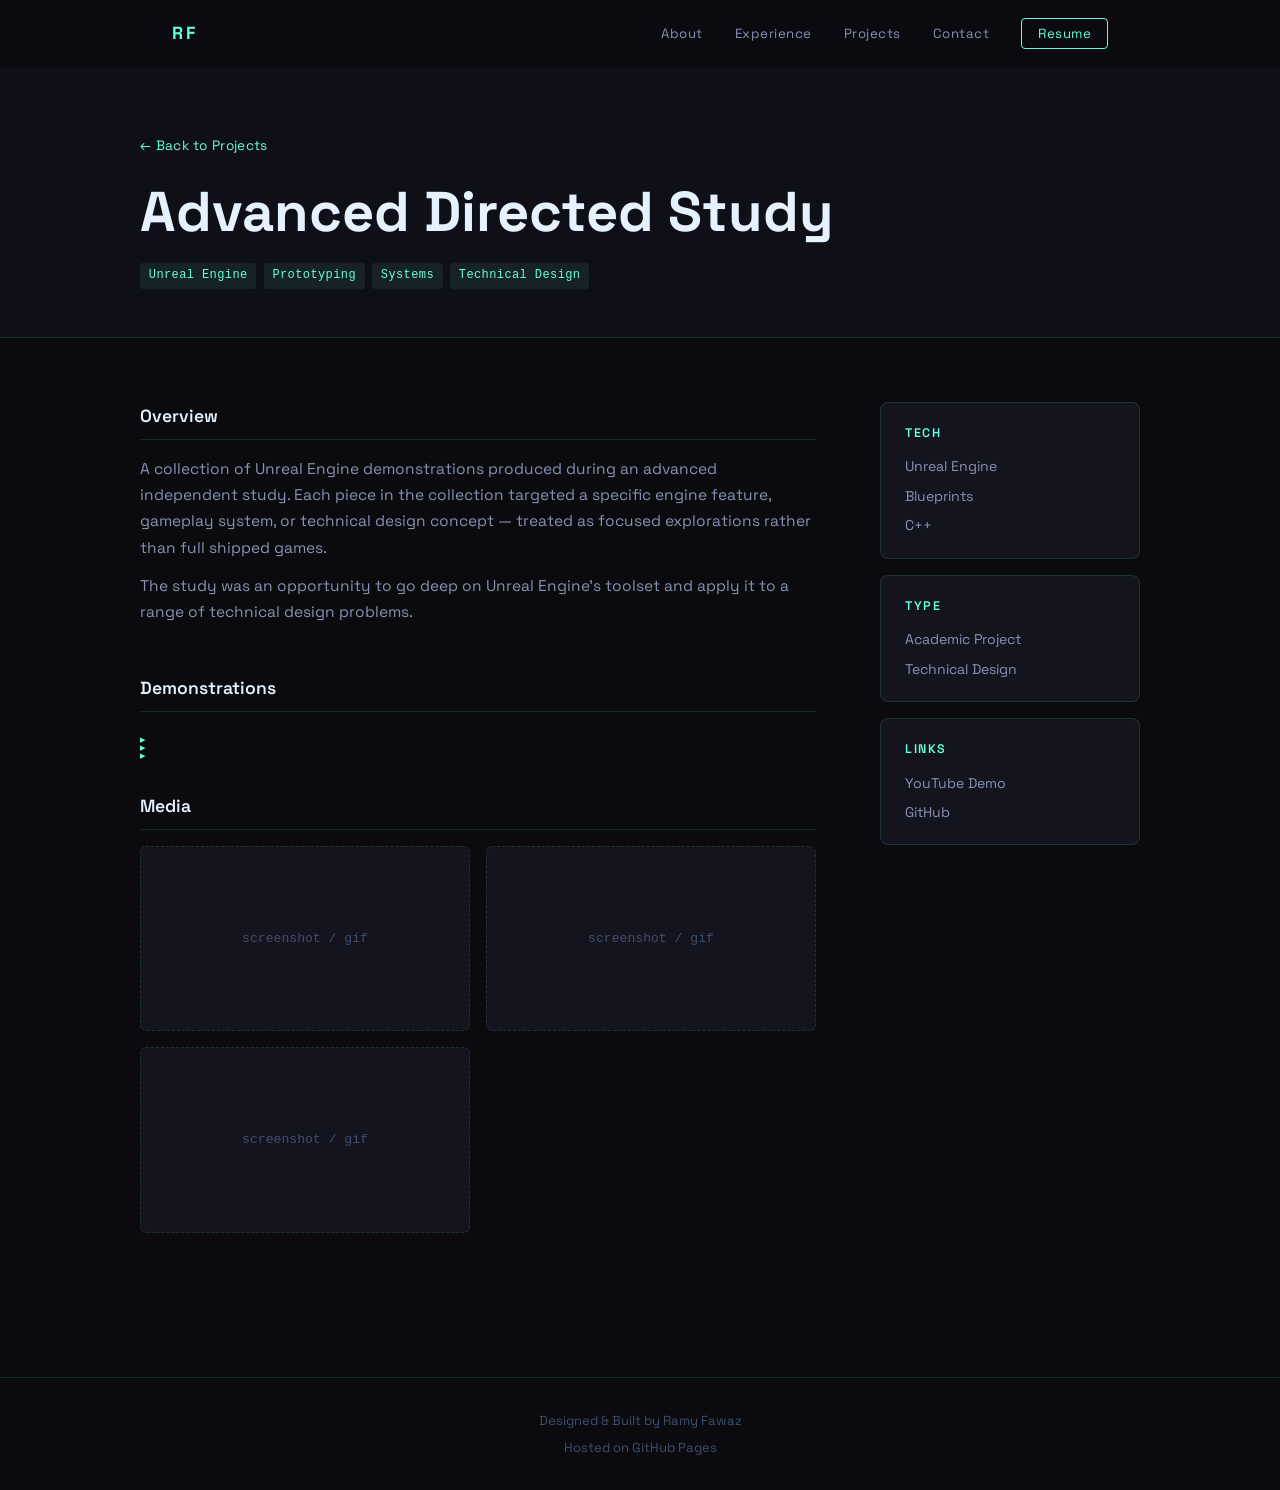
==== projects/advanced-directed-study.html @ 3a0e640d "Initial portfolio site" ====
<!DOCTYPE html>
<html lang="en">
<head>
  <meta charset="UTF-8" />
  <meta name="viewport" content="width=device-width, initial-scale=1.0" />
  <title>Advanced Directed Study — Ramy Fawaz</title>
  <link rel="preconnect" href="https://fonts.googleapis.com" />
  <link rel="preconnect" href="https://fonts.gstatic.com" crossorigin />
  <link href="https://fonts.googleapis.com/css2?family=Space+Grotesk:wght@300;400;500;600;700&display=swap" rel="stylesheet" />
  <link rel="stylesheet" href="../style.css" />
</head>
<body>

  <nav id="navbar">
    <div class="nav-inner">
      <a href="../index.html" class="nav-logo">RF</a>
      <ul class="nav-links">
        <li><a href="../index.html#about">About</a></li>
        <li><a href="../index.html#experience">Experience</a></li>
        <li><a href="../index.html#projects">Projects</a></li>
        <li><a href="../index.html#contact">Contact</a></li>
        <li><a href="YOUR_RESUME_LINK_HERE" class="nav-resume" target="_blank" rel="noopener">Resume</a></li>
      </ul>
      <button class="nav-toggle" aria-label="Toggle navigation menu">
        <span></span><span></span><span></span>
      </button>
    </div>
  </nav>

  <section class="project-hero">
    <div class="container">
      <a href="../index.html#projects" class="back-link">← Back to Projects</a>
      <h1 class="proj-hero-title">Advanced Directed Study</h1>
      <div class="project-tags">
        <span>Unreal Engine</span><span>Prototyping</span><span>Systems</span><span>Technical Design</span>
      </div>
    </div>
  </section>

  <section class="project-body">
    <div class="container proj-layout">

      <div class="proj-main">

        <div class="proj-section">
          <h2>Overview</h2>
          <p>
            A collection of Unreal Engine demonstrations produced during an advanced independent study.
            Each piece in the collection targeted a specific engine feature, gameplay system, or technical
            design concept — treated as focused explorations rather than full shipped games.
          </p>
          <p>
            The study was an opportunity to go deep on Unreal Engine's toolset and apply it to a
            range of technical design problems.
          </p>
          <!-- Add context: what institution, who it was supervised by, what the overall theme was -->
        </div>

        <div class="proj-section">
          <h2>Demonstrations</h2>
          <ul>
            <li><!-- Demonstration 1 title and brief description --></li>
            <li><!-- Demonstration 2 title and brief description --></li>
            <li><!-- Demonstration 3 title and brief description --></li>
            <!-- Add all demonstrations here -->
          </ul>
        </div>

        <div class="proj-section">
          <h2>Media</h2>
          <div class="media-grid">
            <div class="media-item">screenshot / gif</div>
            <div class="media-item">screenshot / gif</div>
            <div class="media-item">screenshot / gif</div>
          </div>
        </div>

      </div>

      <aside class="proj-sidebar">
        <div class="sidebar-block">
          <h3>Tech</h3>
          <ul>
            <li>Unreal Engine</li>
            <li>Blueprints</li>
            <li>C++</li>
          </ul>
        </div>
        <div class="sidebar-block">
          <h3>Type</h3>
          <ul>
            <li>Academic Project</li>
            <li>Technical Design</li>
          </ul>
        </div>
        <div class="sidebar-block">
          <h3>Links</h3>
          <ul>
            <li><a href="YOUR_YOUTUBE_LINK" target="_blank" rel="noopener">YouTube Demo</a></li>
            <li><a href="YOUR_GITHUB_LINK" target="_blank" rel="noopener">GitHub</a></li>
          </ul>
        </div>
      </aside>

    </div>
  </section>

  <footer>
    <p>Designed &amp; Built by Ramy Fawaz</p>
    <p class="footer-sub">Hosted on GitHub Pages</p>
  </footer>

  <script src="../script.js"></script>
</body>
</html>
---- style.css ----
/* ===== Reset & Base ===== */
*, *::before, *::after {
  box-sizing: border-box;
  margin: 0;
  padding: 0;
}

:root {
  --bg:           #0a0a0f;
  --bg-surface:   #0f0f17;
  --bg-card:      #14141e;
  --accent:       #64ffda;
  --accent-dim:   rgba(100, 255, 218, 0.08);
  --text-primary: #ccd6f6;
  --text-muted:   #8892b0;
  --text-dim:     #3d4f6e;
  --border:       rgba(100, 255, 218, 0.12);
  --font:         'Space Grotesk', sans-serif;
  --nav-h:        68px;
  --ease:         0.25s cubic-bezier(0.4, 0, 0.2, 1);
  --max-w:        1000px;
}

html {
  scroll-behavior: smooth;
}

body {
  background: var(--bg);
  color: var(--text-primary);
  font-family: var(--font);
  line-height: 1.65;
  -webkit-font-smoothing: antialiased;
}

a { color: inherit; text-decoration: none; }
ul { list-style: none; }

/* ===== Navbar ===== */
#navbar {
  position: fixed;
  inset: 0 0 auto 0;
  height: var(--nav-h);
  z-index: 200;
  background: rgba(10, 10, 15, 0.82);
  backdrop-filter: blur(14px);
  -webkit-backdrop-filter: blur(14px);
  border-bottom: 1px solid transparent;
  transition: border-color var(--ease);
}

#navbar.scrolled {
  border-bottom-color: var(--border);
}

.nav-inner {
  max-width: var(--max-w);
  margin: 0 auto;
  padding: 0 2rem;
  height: 100%;
  display: flex;
  align-items: center;
  justify-content: space-between;
}

.nav-logo {
  font-size: 1.1rem;
  font-weight: 700;
  color: var(--accent);
  letter-spacing: 3px;
}

.nav-links {
  display: flex;
  align-items: center;
  gap: 2rem;
}

.nav-links a {
  font-size: 0.83rem;
  color: var(--text-muted);
  letter-spacing: 0.5px;
  transition: color var(--ease);
}

.nav-links a:hover {
  color: var(--accent);
}

.nav-resume {
  border: 1px solid var(--accent) !important;
  color: var(--accent) !important;
  padding: 0.38rem 1rem;
  border-radius: 4px;
  transition: background var(--ease) !important;
}

.nav-resume:hover {
  background: var(--accent-dim) !important;
}

/* Mobile toggle */
.nav-toggle {
  display: none;
  flex-direction: column;
  gap: 5px;
  background: none;
  border: none;
  cursor: pointer;
  padding: 6px;
}

.nav-toggle span {
  display: block;
  width: 22px;
  height: 2px;
  background: var(--accent);
  border-radius: 2px;
  transition: var(--ease);
}

/* ===== Hero ===== */
#hero {
  min-height: 100vh;
  display: flex;
  align-items: center;
  padding: calc(var(--nav-h) + 3rem) 2rem 5rem;
}

.hero-content {
  max-width: var(--max-w);
  margin: 0 auto;
  width: 100%;
}

.hero-intro {
  color: var(--accent);
  font-size: 1rem;
  font-weight: 400;
  margin-bottom: 1rem;
  letter-spacing: 1px;
}

.hero-name {
  font-size: clamp(2.8rem, 9vw, 5.5rem);
  font-weight: 700;
  color: #e6f1ff;
  line-height: 1.05;
  margin-bottom: 0.3rem;
}

.hero-tagline {
  font-size: clamp(1.5rem, 4vw, 2.8rem);
  font-weight: 600;
  color: var(--text-muted);
  line-height: 1.15;
  margin-bottom: 1.75rem;
}

.hero-bio {
  color: var(--text-muted);
  font-size: 1.05rem;
  max-width: 480px;
  margin-bottom: 2.5rem;
}

.hero-cta {
  display: flex;
  gap: 1rem;
  flex-wrap: wrap;
}

/* ===== Buttons ===== */
.btn {
  display: inline-block;
  padding: 0.7rem 1.6rem;
  border-radius: 4px;
  font-family: var(--font);
  font-size: 0.88rem;
  font-weight: 500;
  letter-spacing: 0.5px;
  cursor: pointer;
  transition: all var(--ease);
}

.btn-primary {
  background: var(--accent);
  color: var(--bg);
}

.btn-primary:hover {
  background: transparent;
  color: var(--accent);
  box-shadow: inset 0 0 0 1px var(--accent);
}

.btn-outline {
  border: 1px solid var(--accent);
  color: var(--accent);
}

.btn-outline:hover {
  background: var(--accent-dim);
}

.btn-large {
  padding: 0.9rem 2.5rem;
  font-size: 0.95rem;
}

/* ===== Section scaffold ===== */
section {
  padding: 6rem 2rem;
}

.container {
  max-width: var(--max-w);
  margin: 0 auto;
}

.section-title {
  font-size: 1.65rem;
  font-weight: 600;
  color: #e6f1ff;
  margin-bottom: 3rem;
  display: flex;
  align-items: center;
  gap: 0.75rem;
  white-space: nowrap;
}

.section-title::after {
  content: '';
  display: block;
  height: 1px;
  background: var(--border);
  flex: 1;
  min-width: 60px;
}

.section-num {
  color: var(--accent);
  font-size: 0.95rem;
  font-weight: 400;
  font-family: monospace;
}

/* ===== About ===== */
.about-grid {
  display: grid;
  grid-template-columns: 3fr 2fr;
  gap: 5rem;
  align-items: start;
}

.about-text p {
  color: var(--text-muted);
  margin-bottom: 1rem;
  font-size: 0.97rem;
}

.about-text strong {
  color: var(--accent);
  font-weight: 500;
}

.skills-list {
  display: grid;
  grid-template-columns: 1fr 1fr;
  gap: 0.5rem 1rem;
  margin-top: 1.5rem;
}

.skills-list li {
  color: var(--text-muted);
  font-size: 0.88rem;
  padding-left: 1.2rem;
  position: relative;
}

.skills-list li::before {
  content: '▸';
  color: var(--accent);
  position: absolute;
  left: 0;
  top: 2px;
  font-size: 0.72rem;
}

.about-image-wrap {
  display: flex;
  justify-content: center;
  padding-top: 0.5rem;
}

.image-frame {
  width: 250px;
  height: 250px;
  border-radius: 8px;
  border: 2px solid var(--accent);
  overflow: hidden;
  position: relative;
}

/* When you add a real photo: <img src="images/profile.jpg" alt="Ramy Fawaz" /> */
.image-frame img {
  width: 100%;
  height: 100%;
  object-fit: cover;
  display: block;
}

.image-fallback {
  width: 100%;
  height: 100%;
  display: flex;
  align-items: center;
  justify-content: center;
  background: var(--bg-card);
  font-size: 2.75rem;
  font-weight: 700;
  color: var(--accent);
  letter-spacing: 4px;
}

/* ===== Experience ===== */
#experience {
  background: var(--bg-surface);
}

.experience-list {
  display: flex;
  flex-direction: column;
  gap: 1.25rem;
}

.experience-card {
  background: var(--bg-card);
  border: 1px solid var(--border);
  border-radius: 8px;
  padding: 1.75rem 2rem;
  transition: border-color var(--ease), transform var(--ease);
}

.experience-card:hover {
  border-color: var(--accent);
  transform: translateY(-2px);
}

.exp-header {
  display: flex;
  justify-content: space-between;
  align-items: flex-start;
  gap: 1rem;
  margin-bottom: 1rem;
}

.exp-title {
  font-size: 1.05rem;
  font-weight: 600;
  color: #e6f1ff;
  margin-bottom: 0.2rem;
}

.exp-company {
  color: var(--accent);
  font-size: 0.9rem;
}

.exp-location {
  color: var(--text-muted);
}

.exp-date {
  color: var(--text-muted);
  font-size: 0.82rem;
  font-family: monospace;
  white-space: nowrap;
  flex-shrink: 0;
  padding-top: 2px;
}

.exp-details {
  margin-bottom: 1.25rem;
}

.exp-details li {
  color: var(--text-muted);
  font-size: 0.93rem;
  margin-bottom: 0.5rem;
  padding-left: 1.25rem;
  position: relative;
}

.exp-details li::before {
  content: '▸';
  color: var(--accent);
  position: absolute;
  left: 0;
  top: 3px;
  font-size: 0.7rem;
}

.exp-details strong {
  color: var(--text-primary);
  font-weight: 500;
}

.exp-tags,
.project-tags {
  display: flex;
  flex-wrap: wrap;
  gap: 0.45rem;
}

.exp-tags span,
.project-tags span {
  font-size: 0.75rem;
  color: var(--accent);
  background: var(--accent-dim);
  padding: 0.18rem 0.55rem;
  border-radius: 3px;
  font-family: monospace;
  letter-spacing: 0.4px;
}

/* ===== Projects ===== */
.projects-grid {
  display: grid;
  grid-template-columns: repeat(auto-fill, minmax(280px, 1fr));
  gap: 1.1rem;
}

.project-card {
  background: var(--bg-card);
  border: 1px solid var(--border);
  border-radius: 8px;
  padding: 1.6rem;
  display: flex;
  flex-direction: column;
  gap: 0.65rem;
  transition: border-color var(--ease), transform var(--ease);
}

.project-card:hover {
  border-color: var(--accent);
  transform: translateY(-4px);
}

.project-top {
  margin-bottom: 0.25rem;
}

.project-icon {
  font-size: 1.75rem;
  color: var(--accent);
  line-height: 1;
  opacity: 0.7;
}

.project-title {
  font-size: 1rem;
  font-weight: 600;
  color: #e6f1ff;
}

.project-desc {
  color: var(--text-muted);
  font-size: 0.88rem;
  line-height: 1.65;
  flex: 1;
}

.project-tags {
  margin-top: auto;
  padding-top: 0.25rem;
}

/* ===== Contact ===== */
#contact {
  background: var(--bg-surface);
}

.contact-inner {
  text-align: center;
  max-width: 540px;
  margin: 0 auto;
}

.contact-text {
  color: var(--text-muted);
  font-size: 1.05rem;
  margin-bottom: 2rem;
  line-height: 1.7;
}

.contact-links {
  display: flex;
  justify-content: center;
  gap: 2.5rem;
  margin-top: 2rem;
}

.contact-links a {
  color: var(--text-muted);
  font-size: 0.87rem;
  letter-spacing: 0.5px;
  transition: color var(--ease);
}

.contact-links a:hover {
  color: var(--accent);
}

/* ===== Footer ===== */
footer {
  text-align: center;
  padding: 2rem;
  border-top: 1px solid var(--border);
}

footer p {
  color: var(--text-dim);
  font-size: 0.82rem;
}

.footer-sub {
  margin-top: 0.3rem;
}

/* ===== Project card link ===== */
.project-link {
  display: inline-block;
  margin-top: 0.25rem;
  font-size: 0.82rem;
  color: var(--accent);
  letter-spacing: 0.5px;
  transition: opacity var(--ease);
}

.project-link:hover {
  opacity: 0.7;
}

/* ===== Project detail pages ===== */
.project-hero {
  padding: calc(var(--nav-h) + 4rem) 2rem 3rem;
  background: var(--bg-surface);
  border-bottom: 1px solid var(--border);
}

.back-link {
  display: inline-block;
  color: var(--accent);
  font-size: 0.85rem;
  margin-bottom: 1.5rem;
  transition: opacity var(--ease);
  letter-spacing: 0.3px;
}

.back-link:hover {
  opacity: 0.7;
}

.proj-hero-title {
  font-size: clamp(2rem, 6vw, 3.5rem);
  font-weight: 700;
  color: #e6f1ff;
  margin-bottom: 1rem;
  line-height: 1.1;
}

.project-body {
  padding: 4rem 2rem 6rem;
}

.proj-layout {
  display: grid;
  grid-template-columns: 1fr 260px;
  gap: 4rem;
  align-items: start;
}

.proj-section {
  margin-bottom: 3rem;
}

.proj-section h2 {
  font-size: 1.1rem;
  font-weight: 600;
  color: #e6f1ff;
  margin-bottom: 1rem;
  padding-bottom: 0.5rem;
  border-bottom: 1px solid var(--border);
}

.proj-section p {
  color: var(--text-muted);
  font-size: 0.97rem;
  margin-bottom: 0.75rem;
  line-height: 1.7;
}

.proj-section ul {
  list-style: none;
  display: flex;
  flex-direction: column;
  gap: 0.5rem;
}

.proj-section ul li {
  color: var(--text-muted);
  font-size: 0.93rem;
  padding-left: 1.2rem;
  position: relative;
}

.proj-section ul li::before {
  content: '▸';
  color: var(--accent);
  position: absolute;
  left: 0;
  top: 2px;
  font-size: 0.7rem;
}

/* Media placeholder */
.media-grid {
  display: grid;
  grid-template-columns: repeat(auto-fill, minmax(260px, 1fr));
  gap: 1rem;
}

.media-item {
  background: var(--bg-card);
  border: 1px dashed var(--border);
  border-radius: 6px;
  aspect-ratio: 16 / 9;
  display: flex;
  align-items: center;
  justify-content: center;
  color: var(--text-dim);
  font-size: 0.82rem;
  font-family: monospace;
}

/* Sidebar */
.proj-sidebar {
  position: sticky;
  top: calc(var(--nav-h) + 2rem);
}

.sidebar-block {
  background: var(--bg-card);
  border: 1px solid var(--border);
  border-radius: 8px;
  padding: 1.25rem 1.5rem;
  margin-bottom: 1rem;
}

.sidebar-block h3 {
  font-size: 0.78rem;
  font-weight: 600;
  color: var(--accent);
  text-transform: uppercase;
  letter-spacing: 1.5px;
  margin-bottom: 0.75rem;
}

.sidebar-block ul {
  display: flex;
  flex-direction: column;
  gap: 0.4rem;
}

.sidebar-block ul li {
  color: var(--text-muted);
  font-size: 0.88rem;
}

.sidebar-block ul li a {
  color: var(--text-muted);
  transition: color var(--ease);
}

.sidebar-block ul li a:hover {
  color: var(--accent);
}

.sidebar-tags {
  display: flex;
  flex-wrap: wrap;
  gap: 0.4rem;
}

@media (max-width: 768px) {
  .proj-layout {
    grid-template-columns: 1fr;
    gap: 2.5rem;
  }

  .proj-sidebar {
    position: static;
    order: -1;
  }
}

/* ===== Responsive ===== */
@media (max-width: 768px) {
  .nav-links {
    display: none;
    position: fixed;
    top: var(--nav-h);
    left: 0;
    right: 0;
    background: rgba(10, 10, 15, 0.97);
    flex-direction: column;
    padding: 2rem 1.5rem;
    gap: 1.5rem;
    border-bottom: 1px solid var(--border);
  }

  .nav-links.open {
    display: flex;
  }

  .nav-toggle {
    display: flex;
  }

  .about-grid {
    grid-template-columns: 1fr;
    gap: 2.5rem;
  }

  .about-image-wrap {
    order: -1;
  }

  .image-frame {
    width: 180px;
    height: 180px;
  }

  .exp-header {
    flex-direction: column;
    gap: 0.3rem;
  }

  section {
    padding: 4rem 1.5rem;
  }

  #hero {
    padding-top: calc(var(--nav-h) + 2rem);
  }
}

@media (max-width: 480px) {
  .projects-grid {
    grid-template-columns: 1fr;
  }

  .skills-list {
    grid-template-columns: 1fr;
  }

  .contact-links {
    flex-wrap: wrap;
    gap: 1.25rem;
  }
}
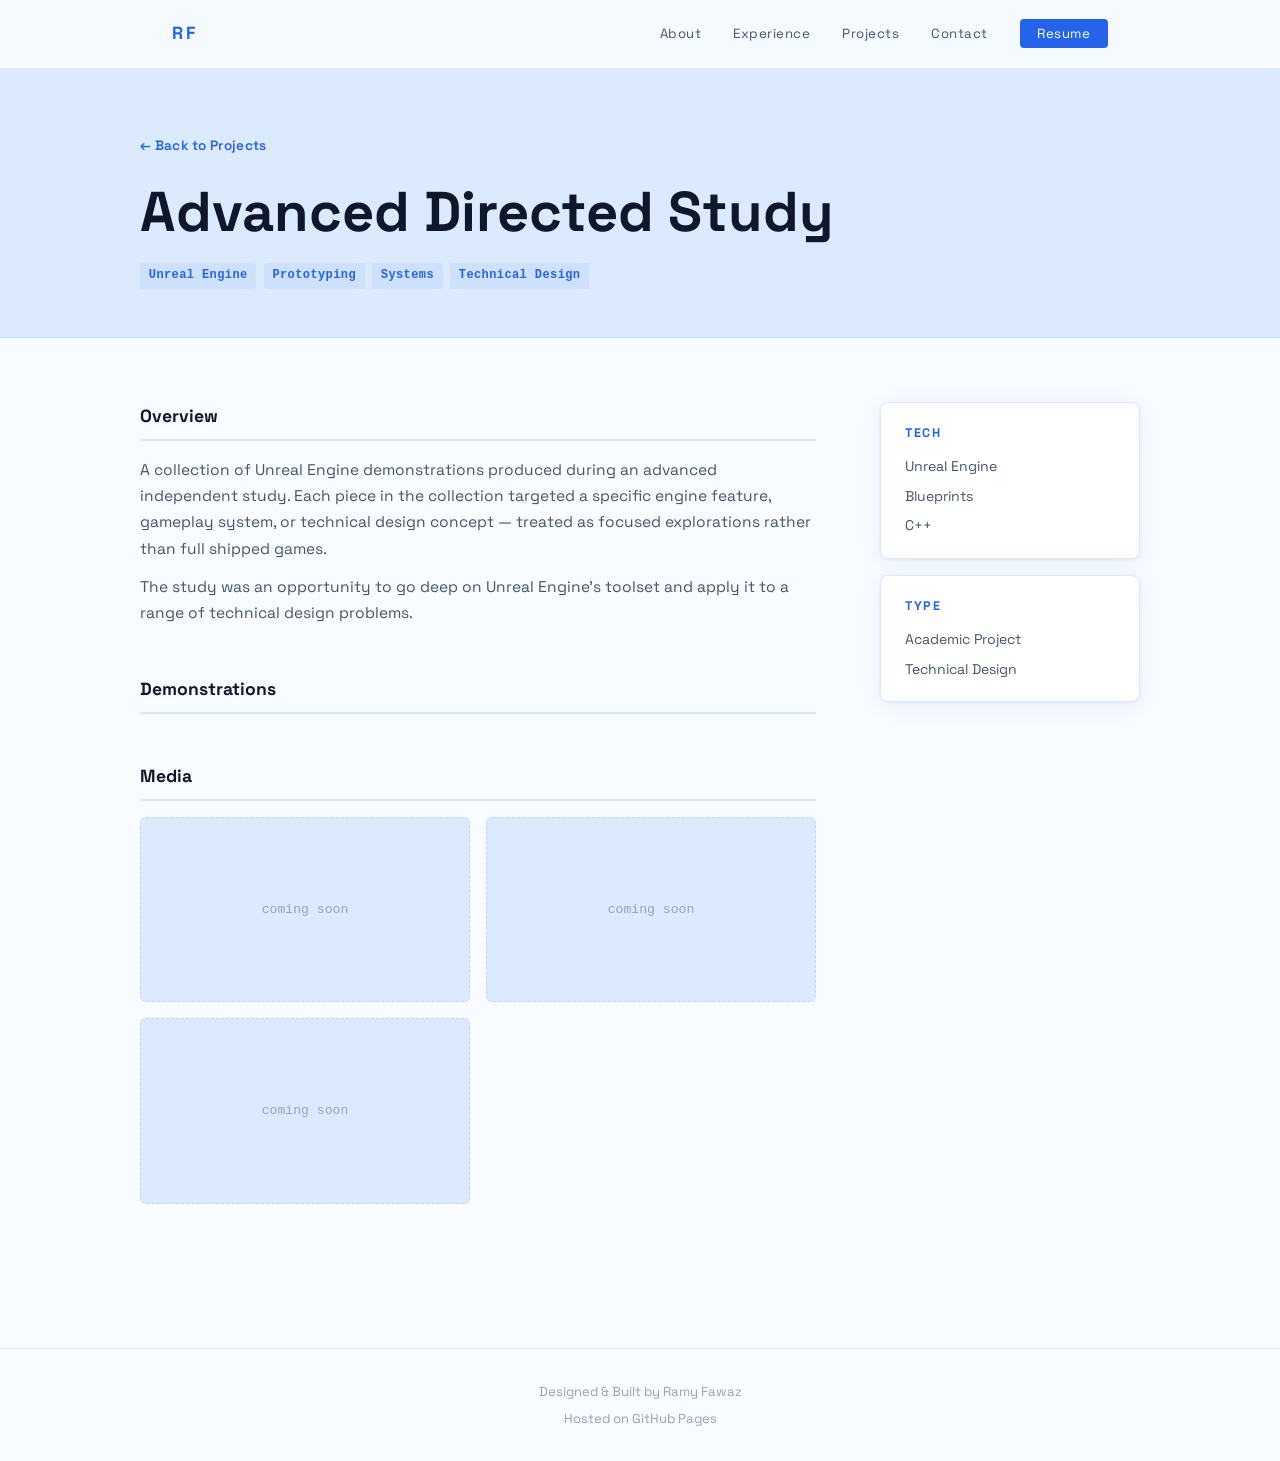
==== commit 01d36ce7: "Separating project pages into their own js file" ====
--- a/projects/advanced-directed-study.html
+++ b/projects/advanced-directed-study.html
@@ -9,7 +9,7 @@
   <link href="https://fonts.googleapis.com/css2?family=Space+Grotesk:wght@300;400;500;600;700&display=swap" rel="stylesheet" />
   <link rel="stylesheet" href="../style.css" />
 </head>
-<body>
+<body data-slug="advanced-directed-study">
 
   <nav id="navbar">
     <div class="nav-inner">
@@ -19,7 +19,7 @@
         <li><a href="../index.html#experience">Experience</a></li>
         <li><a href="../index.html#projects">Projects</a></li>
         <li><a href="../index.html#contact">Contact</a></li>
-        <li><a href="YOUR_RESUME_LINK_HERE" class="nav-resume" target="_blank" rel="noopener">Resume</a></li>
+        <li><a href="#" class="nav-resume" target="_blank" rel="noopener">Resume</a></li>
       </ul>
       <button class="nav-toggle" aria-label="Toggle navigation menu">
         <span></span><span></span><span></span>
@@ -30,75 +30,28 @@
   <section class="project-hero">
     <div class="container">
       <a href="../index.html#projects" class="back-link">← Back to Projects</a>
-      <h1 class="proj-hero-title">Advanced Directed Study</h1>
-      <div class="project-tags">
-        <span>Unreal Engine</span><span>Prototyping</span><span>Systems</span><span>Technical Design</span>
-      </div>
+      <h1 id="proj-title" class="proj-hero-title"></h1>
+      <div id="proj-tags" class="project-tags"></div>
     </div>
   </section>
 
   <section class="project-body">
     <div class="container proj-layout">
 
-      <div class="proj-main">
-
-        <div class="proj-section">
-          <h2>Overview</h2>
-          <p>
-            A collection of Unreal Engine demonstrations produced during an advanced independent study.
-            Each piece in the collection targeted a specific engine feature, gameplay system, or technical
-            design concept — treated as focused explorations rather than full shipped games.
-          </p>
-          <p>
-            The study was an opportunity to go deep on Unreal Engine's toolset and apply it to a
-            range of technical design problems.
-          </p>
-          <!-- Add context: what institution, who it was supervised by, what the overall theme was -->
-        </div>
-
-        <div class="proj-section">
-          <h2>Demonstrations</h2>
-          <ul>
-            <li><!-- Demonstration 1 title and brief description --></li>
-            <li><!-- Demonstration 2 title and brief description --></li>
-            <li><!-- Demonstration 3 title and brief description --></li>
-            <!-- Add all demonstrations here -->
-          </ul>
-        </div>
-
-        <div class="proj-section">
-          <h2>Media</h2>
-          <div class="media-grid">
-            <div class="media-item">screenshot / gif</div>
-            <div class="media-item">screenshot / gif</div>
-            <div class="media-item">screenshot / gif</div>
-          </div>
-        </div>
-
-      </div>
+      <div id="proj-main" class="proj-main"></div>
 
       <aside class="proj-sidebar">
-        <div class="sidebar-block">
+        <div id="sidebar-tech" class="sidebar-block">
           <h3>Tech</h3>
-          <ul>
-            <li>Unreal Engine</li>
-            <li>Blueprints</li>
-            <li>C++</li>
-          </ul>
+          <ul></ul>
         </div>
-        <div class="sidebar-block">
+        <div id="sidebar-type" class="sidebar-block">
           <h3>Type</h3>
-          <ul>
-            <li>Academic Project</li>
-            <li>Technical Design</li>
-          </ul>
+          <ul></ul>
         </div>
-        <div class="sidebar-block">
+        <div id="sidebar-links" class="sidebar-block">
           <h3>Links</h3>
-          <ul>
-            <li><a href="YOUR_YOUTUBE_LINK" target="_blank" rel="noopener">YouTube Demo</a></li>
-            <li><a href="YOUR_GITHUB_LINK" target="_blank" rel="noopener">GitHub</a></li>
-          </ul>
+          <ul></ul>
         </div>
       </aside>
 
@@ -110,6 +63,9 @@
     <p class="footer-sub">Hosted on GitHub Pages</p>
   </footer>
 
+  <script src="../content.js"></script>
   <script src="../script.js"></script>
+  <script src="projects-content.js"></script>
+  <script src="project-script.js"></script>
 </body>
 </html>
--- a/style.css
+++ b/style.css
@@ -6,18 +6,20 @@
 }
 
 :root {
-  --bg:           #0a0a0f;
-  --bg-surface:   #0f0f17;
-  --bg-card:      #14141e;
-  --accent:       #64ffda;
-  --accent-dim:   rgba(100, 255, 218, 0.08);
-  --text-primary: #ccd6f6;
-  --text-muted:   #8892b0;
-  --text-dim:     #3d4f6e;
-  --border:       rgba(100, 255, 218, 0.12);
+  --bg:           #f8fbff;
+  --bg-surface:   #dbeafe;
+  --bg-card:      #ffffff;
+  --accent:       #2563eb;
+  --accent-dim:   rgba(37, 99, 235, 0.08);
+  --text-primary: #0f172a;
+  --text-muted:   #475569;
+  --text-dim:     #94a3b8;
+  --border:       rgba(37, 99, 235, 0.15);
+  --shadow:       0 1px 3px rgba(0,0,0,0.06), 0 4px 24px rgba(37,99,235,0.07);
+  --shadow-hover: 0 4px 8px rgba(0,0,0,0.08), 0 12px 40px rgba(37,99,235,0.12);
   --font:         'Space Grotesk', sans-serif;
   --nav-h:        68px;
-  --ease:         0.25s cubic-bezier(0.4, 0, 0.2, 1);
+  --ease:         0.2s ease;
   --max-w:        1000px;
 }
 
@@ -42,7 +44,7 @@
   inset: 0 0 auto 0;
   height: var(--nav-h);
   z-index: 200;
-  background: rgba(10, 10, 15, 0.82);
+  background: rgba(248, 251, 255, 0.92);
   backdrop-filter: blur(14px);
   -webkit-backdrop-filter: blur(14px);
   border-bottom: 1px solid transparent;
@@ -88,18 +90,17 @@
 }
 
 .nav-resume {
-  border: 1px solid var(--accent) !important;
-  color: var(--accent) !important;
-  padding: 0.38rem 1rem;
+  background: var(--accent) !important;
+  color: #fff !important;
+  padding: 0.38rem 1.1rem;
   border-radius: 4px;
-  transition: background var(--ease) !important;
+  transition: opacity var(--ease) !important;
 }
 
 .nav-resume:hover {
-  background: var(--accent-dim) !important;
-}
-
-/* Mobile toggle */
+  opacity: 0.88 !important;
+}
+
 .nav-toggle {
   display: none;
   flex-direction: column;
@@ -125,49 +126,114 @@
   display: flex;
   align-items: center;
   padding: calc(var(--nav-h) + 3rem) 2rem 5rem;
-}
-
-.hero-content {
-  max-width: var(--max-w);
+  background: var(--bg);
+}
+
+.hero-inner {
+  max-width: 1200px;
   margin: 0 auto;
   width: 100%;
+  display: grid;
+  grid-template-columns: 1fr 2fr;
+  gap: 3.5rem;
+  align-items: center;
 }
 
 .hero-intro {
   color: var(--accent);
-  font-size: 1rem;
+  font-size: 0.9rem;
   font-weight: 400;
-  margin-bottom: 1rem;
+  margin-bottom: 0.75rem;
   letter-spacing: 1px;
 }
 
 .hero-name {
-  font-size: clamp(2.8rem, 9vw, 5.5rem);
+  font-size: clamp(1.75rem, 3vw, 2.75rem);
   font-weight: 700;
-  color: #e6f1ff;
+  color: var(--text-primary);
   line-height: 1.05;
   margin-bottom: 0.3rem;
 }
 
 .hero-tagline {
-  font-size: clamp(1.5rem, 4vw, 2.8rem);
+  font-size: clamp(0.95rem, 1.5vw, 1.25rem);
   font-weight: 600;
   color: var(--text-muted);
-  line-height: 1.15;
-  margin-bottom: 1.75rem;
+  line-height: 1.3;
+  margin-bottom: 1.25rem;
 }
 
 .hero-bio {
   color: var(--text-muted);
-  font-size: 1.05rem;
-  max-width: 480px;
-  margin-bottom: 2.5rem;
+  font-size: 0.9rem;
+  margin-bottom: 2rem;
+  line-height: 1.65;
 }
 
 .hero-cta {
   display: flex;
-  gap: 1rem;
+  gap: 0.75rem;
   flex-wrap: wrap;
+}
+
+/* Video panel */
+.hero-video-wrap {
+  border-radius: 10px;
+  overflow: hidden;
+  border: 1px solid var(--border);
+  box-shadow: var(--shadow);
+  background: var(--bg-card);
+  min-width: 0;
+}
+
+.hero-video-wrap video {
+  width: 100%;
+  height: 100%;
+  object-fit: cover;
+  display: block;
+}
+
+.video-embed-wrap {
+  position: relative;
+  aspect-ratio: 16 / 9;
+}
+
+.video-embed-wrap iframe {
+  position: absolute;
+  inset: 0;
+  width: 100%;
+  height: 100%;
+  border: none;
+  display: block;
+}
+
+.video-placeholder {
+  aspect-ratio: 16 / 9;
+  display: flex;
+  flex-direction: column;
+  align-items: center;
+  justify-content: center;
+  gap: 0.75rem;
+  background: var(--bg-surface);
+}
+
+.video-play-icon {
+  font-size: 2.5rem;
+  color: var(--accent);
+  opacity: 0.4;
+}
+
+.video-label {
+  color: var(--text-muted);
+  font-size: 0.95rem;
+  font-weight: 600;
+}
+
+.video-sub {
+  color: var(--text-dim);
+  font-size: 0.75rem;
+  font-family: monospace;
+  letter-spacing: 1px;
 }
 
 /* ===== Buttons ===== */
@@ -177,7 +243,7 @@
   border-radius: 4px;
   font-family: var(--font);
   font-size: 0.88rem;
-  font-weight: 500;
+  font-weight: 600;
   letter-spacing: 0.5px;
   cursor: pointer;
   transition: all var(--ease);
@@ -185,17 +251,15 @@
 
 .btn-primary {
   background: var(--accent);
-  color: var(--bg);
+  color: #fff;
 }
 
 .btn-primary:hover {
-  background: transparent;
-  color: var(--accent);
-  box-shadow: inset 0 0 0 1px var(--accent);
+  background: #1d4ed8;
 }
 
 .btn-outline {
-  border: 1px solid var(--accent);
+  border: 1.5px solid var(--accent);
   color: var(--accent);
 }
 
@@ -210,7 +274,7 @@
 
 /* ===== Section scaffold ===== */
 section {
-  padding: 6rem 2rem;
+  padding: 5rem 2rem;
 }
 
 .container {
@@ -219,132 +283,107 @@
 }
 
 .section-title {
-  font-size: 1.65rem;
-  font-weight: 600;
-  color: #e6f1ff;
-  margin-bottom: 3rem;
+  font-size: 1.6rem;
+  font-weight: 700;
+  color: var(--text-primary);
+  margin-bottom: 2.5rem;
   display: flex;
   align-items: center;
   gap: 0.75rem;
-  white-space: nowrap;
 }
 
 .section-title::after {
   content: '';
   display: block;
-  height: 1px;
-  background: var(--border);
+  height: 2px;
+  background: var(--accent);
   flex: 1;
   min-width: 60px;
+  opacity: 0.2;
 }
 
 .section-num {
   color: var(--accent);
-  font-size: 0.95rem;
+  font-size: 0.9rem;
   font-weight: 400;
   font-family: monospace;
 }
 
-/* ===== About ===== */
-.about-grid {
-  display: grid;
-  grid-template-columns: 3fr 2fr;
-  gap: 5rem;
-  align-items: start;
-}
-
-.about-text p {
-  color: var(--text-muted);
-  margin-bottom: 1rem;
-  font-size: 0.97rem;
-}
-
-.about-text strong {
-  color: var(--accent);
-  font-weight: 500;
-}
-
-.skills-list {
-  display: grid;
-  grid-template-columns: 1fr 1fr;
-  gap: 0.5rem 1rem;
-  margin-top: 1.5rem;
-}
-
-.skills-list li {
-  color: var(--text-muted);
-  font-size: 0.88rem;
-  padding-left: 1.2rem;
-  position: relative;
-}
-
-.skills-list li::before {
-  content: '▸';
-  color: var(--accent);
-  position: absolute;
-  left: 0;
-  top: 2px;
-  font-size: 0.72rem;
-}
-
-.about-image-wrap {
-  display: flex;
-  justify-content: center;
-  padding-top: 0.5rem;
-}
-
-.image-frame {
-  width: 250px;
-  height: 250px;
-  border-radius: 8px;
-  border: 2px solid var(--accent);
+/* ===== Experience ===== */
+#experience {
+  background: var(--bg-surface);
+}
+
+.experience-list {
+  display: flex;
+  flex-direction: column;
+  gap: 1.25rem;
+}
+
+.experience-card {
+  background: var(--bg-card);
+  border-radius: 10px;
+  overflow: hidden;
+  display: flex;
+  flex-direction: row;
+  box-shadow: var(--shadow);
+  border-left: 4px solid transparent;
+  transition: border-color var(--ease), transform var(--ease), box-shadow var(--ease);
+  cursor: pointer;
+}
+
+.experience-card:hover {
+  border-left-color: var(--accent);
+  transform: translateY(-3px);
+  box-shadow: var(--shadow-hover);
+}
+
+.exp-keyart {
+  width: 180px;
+  min-height: 140px;
+  flex-shrink: 0;
   overflow: hidden;
   position: relative;
 }
 
-/* When you add a real photo: <img src="images/profile.jpg" alt="Ramy Fawaz" /> */
-.image-frame img {
+.exp-keyart img {
+  position: absolute;
+  inset: 0;
   width: 100%;
   height: 100%;
   object-fit: cover;
   display: block;
-}
-
-.image-fallback {
+  transition: transform 0.4s ease;
+}
+
+.experience-card:hover .exp-keyart img {
+  transform: scale(1.03);
+}
+
+.exp-keyart-placeholder {
   width: 100%;
   height: 100%;
+  min-height: 160px;
   display: flex;
   align-items: center;
   justify-content: center;
-  background: var(--bg-card);
-  font-size: 2.75rem;
-  font-weight: 700;
-  color: var(--accent);
-  letter-spacing: 4px;
-}
-
-/* ===== Experience ===== */
-#experience {
-  background: var(--bg-surface);
-}
-
-.experience-list {
-  display: flex;
-  flex-direction: column;
-  gap: 1.25rem;
-}
-
-.experience-card {
-  background: var(--bg-card);
-  border: 1px solid var(--border);
-  border-radius: 8px;
-  padding: 1.75rem 2rem;
-  transition: border-color var(--ease), transform var(--ease);
-}
-
-.experience-card:hover {
-  border-color: var(--accent);
-  transform: translateY(-2px);
+  background: linear-gradient(135deg, #dbeafe, #bfdbfe);
+}
+
+.exp-keyart-placeholder span {
+  color: var(--accent);
+  font-size: 0.7rem;
+  font-family: monospace;
+  letter-spacing: 1px;
+  text-transform: uppercase;
+  writing-mode: vertical-rl;
+  opacity: 0.5;
+}
+
+.exp-body {
+  padding: 1.5rem 2rem 1.75rem;
+  flex: 1;
+  min-width: 0;
 }
 
 .exp-header {
@@ -353,34 +392,82 @@
   align-items: flex-start;
   gap: 1rem;
   margin-bottom: 1rem;
-}
-
-.exp-title {
-  font-size: 1.05rem;
-  font-weight: 600;
-  color: #e6f1ff;
+  user-select: none;
+}
+
+.exp-game {
+  font-size: 1.15rem;
+  font-weight: 700;
+  color: var(--text-primary);
   margin-bottom: 0.2rem;
 }
 
+.exp-role {
+  color: var(--accent);
+  font-size: 0.88rem;
+}
+
 .exp-company {
-  color: var(--accent);
-  font-size: 0.9rem;
-}
-
-.exp-location {
-  color: var(--text-muted);
+  color: var(--text-muted);
+}
+
+.exp-meta {
+  display: flex;
+  align-items: center;
+  gap: 0.6rem;
+  flex-shrink: 0;
 }
 
 .exp-date {
-  color: var(--text-muted);
+  color: var(--text-dim);
   font-size: 0.82rem;
   font-family: monospace;
   white-space: nowrap;
+  padding-top: 2px;
+}
+
+.exp-toggle {
+  background: none;
+  border: 1.5px solid var(--border);
+  color: var(--accent);
+  font-size: 0.9rem;
+  cursor: pointer;
+  display: flex;
+  align-items: center;
+  justify-content: center;
+  width: 26px;
+  height: 26px;
+  border-radius: 50%;
+  transition: transform 0.32s ease, background-color 0.2s;
+  line-height: 1;
+  padding: 0;
+  padding-bottom: 1px;
   flex-shrink: 0;
-  padding-top: 2px;
+}
+
+.exp-toggle:hover {
+  background: var(--accent-dim);
+}
+
+.experience-card.expanded .exp-toggle {
+  transform: rotate(180deg);
+}
+
+.experience-card.expanded {
+  border-left-color: var(--accent);
 }
 
 .exp-details {
+  max-height: 0;
+  overflow: hidden;
+  opacity: 0;
+  transition: max-height 0.38s ease, opacity 0.25s ease, margin-bottom 0.2s ease;
+  margin-bottom: 0;
+}
+
+.experience-card.expanded .exp-details {
+  max-height: 600px;
+  opacity: 1;
   margin-bottom: 1.25rem;
 }
 
@@ -403,7 +490,7 @@
 
 .exp-details strong {
   color: var(--text-primary);
-  font-weight: 500;
+  font-weight: 600;
 }
 
 .exp-tags,
@@ -421,6 +508,7 @@
   padding: 0.18rem 0.55rem;
   border-radius: 3px;
   font-family: monospace;
+  font-weight: 600;
   letter-spacing: 0.4px;
 }
 
@@ -433,18 +521,18 @@
 
 .project-card {
   background: var(--bg-card);
-  border: 1px solid var(--border);
-  border-radius: 8px;
+  border-radius: 10px;
   padding: 1.6rem;
   display: flex;
   flex-direction: column;
   gap: 0.65rem;
-  transition: border-color var(--ease), transform var(--ease);
+  box-shadow: var(--shadow);
+  transition: transform var(--ease), box-shadow var(--ease);
 }
 
 .project-card:hover {
-  border-color: var(--accent);
   transform: translateY(-4px);
+  box-shadow: var(--shadow-hover);
 }
 
 .project-top {
@@ -455,13 +543,13 @@
   font-size: 1.75rem;
   color: var(--accent);
   line-height: 1;
-  opacity: 0.7;
+  opacity: 0.5;
 }
 
 .project-title {
   font-size: 1rem;
-  font-weight: 600;
-  color: #e6f1ff;
+  font-weight: 700;
+  color: var(--text-primary);
 }
 
 .project-desc {
@@ -476,9 +564,37 @@
   padding-top: 0.25rem;
 }
 
+.project-link {
+  display: inline-block;
+  margin-top: 0.25rem;
+  font-size: 0.82rem;
+  color: var(--accent);
+  letter-spacing: 0.5px;
+  transition: opacity var(--ease);
+  font-weight: 600;
+}
+
+.project-link:hover {
+  opacity: 0.7;
+}
+
 /* ===== Contact ===== */
 #contact {
   background: var(--bg-surface);
+}
+
+#contact .section-title {
+  justify-content: center;
+}
+
+#contact .section-title::before {
+  content: '';
+  display: block;
+  height: 2px;
+  background: var(--accent);
+  flex: 1;
+  min-width: 60px;
+  opacity: 0.2;
 }
 
 .contact-inner {
@@ -517,6 +633,7 @@
   text-align: center;
   padding: 2rem;
   border-top: 1px solid var(--border);
+  background: var(--bg);
 }
 
 footer p {
@@ -526,20 +643,6 @@
 
 .footer-sub {
   margin-top: 0.3rem;
-}
-
-/* ===== Project card link ===== */
-.project-link {
-  display: inline-block;
-  margin-top: 0.25rem;
-  font-size: 0.82rem;
-  color: var(--accent);
-  letter-spacing: 0.5px;
-  transition: opacity var(--ease);
-}
-
-.project-link:hover {
-  opacity: 0.7;
 }
 
 /* ===== Project detail pages ===== */
@@ -556,6 +659,7 @@
   margin-bottom: 1.5rem;
   transition: opacity var(--ease);
   letter-spacing: 0.3px;
+  font-weight: 600;
 }
 
 .back-link:hover {
@@ -565,13 +669,14 @@
 .proj-hero-title {
   font-size: clamp(2rem, 6vw, 3.5rem);
   font-weight: 700;
-  color: #e6f1ff;
+  color: var(--text-primary);
   margin-bottom: 1rem;
   line-height: 1.1;
 }
 
 .project-body {
   padding: 4rem 2rem 6rem;
+  background: var(--bg);
 }
 
 .proj-layout {
@@ -587,11 +692,11 @@
 
 .proj-section h2 {
   font-size: 1.1rem;
-  font-weight: 600;
-  color: #e6f1ff;
+  font-weight: 700;
+  color: var(--text-primary);
   margin-bottom: 1rem;
   padding-bottom: 0.5rem;
-  border-bottom: 1px solid var(--border);
+  border-bottom: 2px solid var(--border);
 }
 
 .proj-section p {
@@ -624,7 +729,6 @@
   font-size: 0.7rem;
 }
 
-/* Media placeholder */
 .media-grid {
   display: grid;
   grid-template-columns: repeat(auto-fill, minmax(260px, 1fr));
@@ -632,7 +736,7 @@
 }
 
 .media-item {
-  background: var(--bg-card);
+  background: var(--bg-surface);
   border: 1px dashed var(--border);
   border-radius: 6px;
   aspect-ratio: 16 / 9;
@@ -644,7 +748,6 @@
   font-family: monospace;
 }
 
-/* Sidebar */
 .proj-sidebar {
   position: sticky;
   top: calc(var(--nav-h) + 2rem);
@@ -656,11 +759,12 @@
   border-radius: 8px;
   padding: 1.25rem 1.5rem;
   margin-bottom: 1rem;
+  box-shadow: var(--shadow);
 }
 
 .sidebar-block h3 {
   font-size: 0.78rem;
-  font-weight: 600;
+  font-weight: 700;
   color: var(--accent);
   text-transform: uppercase;
   letter-spacing: 1.5px;
@@ -691,18 +795,6 @@
   display: flex;
   flex-wrap: wrap;
   gap: 0.4rem;
-}
-
-@media (max-width: 768px) {
-  .proj-layout {
-    grid-template-columns: 1fr;
-    gap: 2.5rem;
-  }
-
-  .proj-sidebar {
-    position: static;
-    order: -1;
-  }
 }
 
 /* ===== Responsive ===== */
@@ -713,7 +805,7 @@
     top: var(--nav-h);
     left: 0;
     right: 0;
-    background: rgba(10, 10, 15, 0.97);
+    background: rgba(248, 251, 255, 0.97);
     flex-direction: column;
     padding: 2rem 1.5rem;
     gap: 1.5rem;
@@ -728,31 +820,47 @@
     display: flex;
   }
 
-  .about-grid {
+  .hero-inner {
+    grid-template-columns: 1fr;
+    gap: 2rem;
+  }
+
+  #hero {
+    padding-top: calc(var(--nav-h) + 2rem);
+  }
+
+  .exp-header {
+    flex-direction: row;
+    align-items: center;
+  }
+
+  section {
+    padding: 4rem 1.5rem;
+  }
+
+  .proj-layout {
     grid-template-columns: 1fr;
     gap: 2.5rem;
   }
 
-  .about-image-wrap {
+  .proj-sidebar {
+    position: static;
     order: -1;
   }
-
-  .image-frame {
-    width: 180px;
-    height: 180px;
-  }
-
-  .exp-header {
+}
+
+@media (max-width: 600px) {
+  .experience-card {
     flex-direction: column;
-    gap: 0.3rem;
-  }
-
-  section {
-    padding: 4rem 1.5rem;
-  }
-
-  #hero {
-    padding-top: calc(var(--nav-h) + 2rem);
+  }
+
+  .exp-keyart {
+    width: 100%;
+    height: 120px;
+  }
+
+  .exp-keyart-placeholder span {
+    writing-mode: horizontal-tb;
   }
 }
 
@@ -761,10 +869,6 @@
     grid-template-columns: 1fr;
   }
 
-  .skills-list {
-    grid-template-columns: 1fr;
-  }
-
   .contact-links {
     flex-wrap: wrap;
     gap: 1.25rem;
